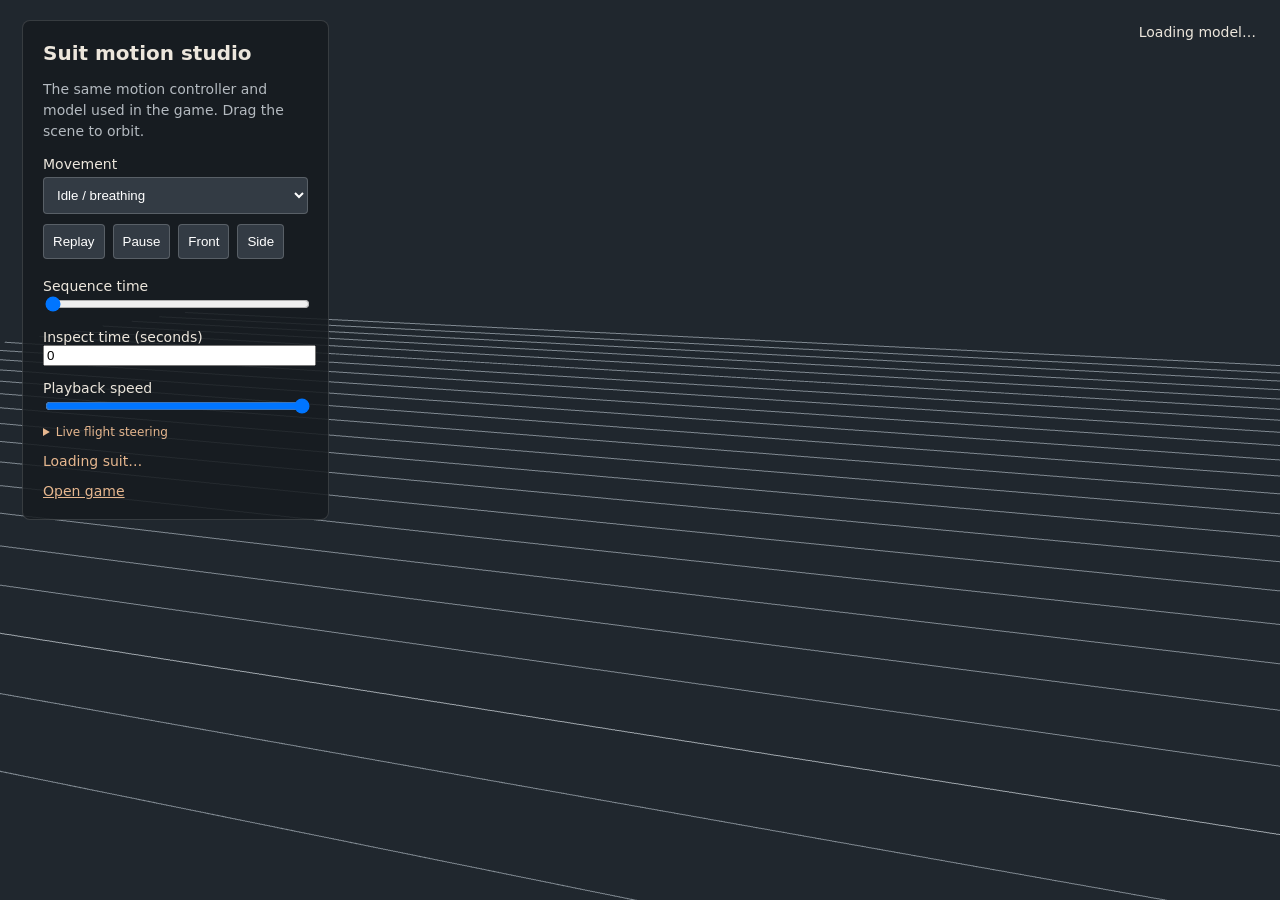
==== animation-lab.html @ ef5616c7 "Replace character animation controller and reactive repulsor motion" ====
<!doctype html>
<html lang="en"><head><meta charset="utf-8"><meta name="viewport" content="width=device-width,initial-scale=1">
<title>Suit motion studio</title>
<style>
body{margin:0;background:#171c22;color:#ece6dc;font:14px system-ui}canvas{display:block}aside{position:absolute;left:22px;top:20px;width:265px;background:#171b20dd;padding:20px;border:1px solid #ffffff24;border-radius:8px}h1{font-size:20px;margin:0 0 8px}p{line-height:1.5;color:#b4bac0}label{display:block;margin-top:14px}button,select{background:#333b44;color:#fff;border:1px solid #ffffff30;border-radius:4px;padding:9px;margin:5px 0}select,input{width:100%}button{cursor:pointer}output{display:block;margin:14px 0;color:#e6b78f}a{color:#e6b78f}.row{display:flex;gap:8px}#loading{position:absolute;right:24px;top:24px}
@media(max-width:700px){aside{left:8px;top:8px;width:230px;padding:10px}aside p,aside label,aside input,aside output,aside a{display:none}aside h1{font-size:14px}aside select{padding:4px}aside button{padding:5px;font-size:11px}#loading{top:auto;bottom:10px;right:10px;font-size:10px}}
@media(max-width:700px){aside label[for="scrub"],aside #scrub{display:block}aside label[for="scrub"]{font-size:11px;margin-top:4px}}
#flightControls{margin-top:8px;font-size:12px}#flightControls input,#flightControls label{display:block}#flightControls summary{cursor:pointer;color:#e6b78f}
</style></head><body>
<aside><h1>Suit motion studio</h1><p>The same motion controller and model used in the game. Drag the scene to orbit.</p>
<label for="pose">Movement</label><select id="pose">
<option value="idle">Idle / breathing</option><option value="walk">Walk · 1.8 m/s</option><option value="run">Run · 6.2 m/s</option><option value="charge">Charge / planted crouch</option><option value="jump">Launch sequence</option><option value="land">Landing sequence</option><option value="fall">Atmospheric fall</option><option value="coast">Weightless coast</option><option value="hover">Repulsor hover</option><option value="cruise">Repulsor cruise</option><option value="turn">Bank / steering</option><option value="brake">Air brake</option><option value="swim">Swimming</option><option value="sourcewalk">Original authored walk · comparison</option></select>
<div class="row"><button id="replay">Replay</button><button id="pause">Pause</button><button id="front">Front</button><button id="side">Side</button></div>
<label for="scrub">Sequence time</label><input id="scrub" type="range" min="0" max="4" step="0.01" value="0">
<label for="seek">Inspect time (seconds)</label><input id="seek" type="number" min="0" max="4" step="0.01" value="0">
<label for="rate">Playback speed</label><input id="rate" type="range" min="0.1" max="1" step="0.1" value="1">
<details id="flightControls"><summary>Live flight steering</summary>
<label for="flightYaw">Heading</label><input id="flightYaw" type="range" min="-180" max="180" step="5" value="0">
<label for="flightPitch">Thrust tilt</label><input id="flightPitch" type="range" min="-60" max="80" step="5" value="0">
<label for="flightPower">Throttle</label><input id="flightPower" type="range" min="0" max="1" step="0.05" value="1">
</details>
<output id="status">Loading suit…</output><a href="index.html">Open game</a>
</aside><div id="loading">Loading model…</div>
<script src="vendor/three.r128.min.js"></script><script src="vendor/loaders/GLTFLoader.r128.js"></script>
<script src="src/runtime/character-motion.js?v=20261101.6"></script>
<script src="src/runtime/character-controller.js?v=20261101.6"></script>
<script src="src/runtime/animation-lab.js?v=20261101.6"></script>
</body></html>
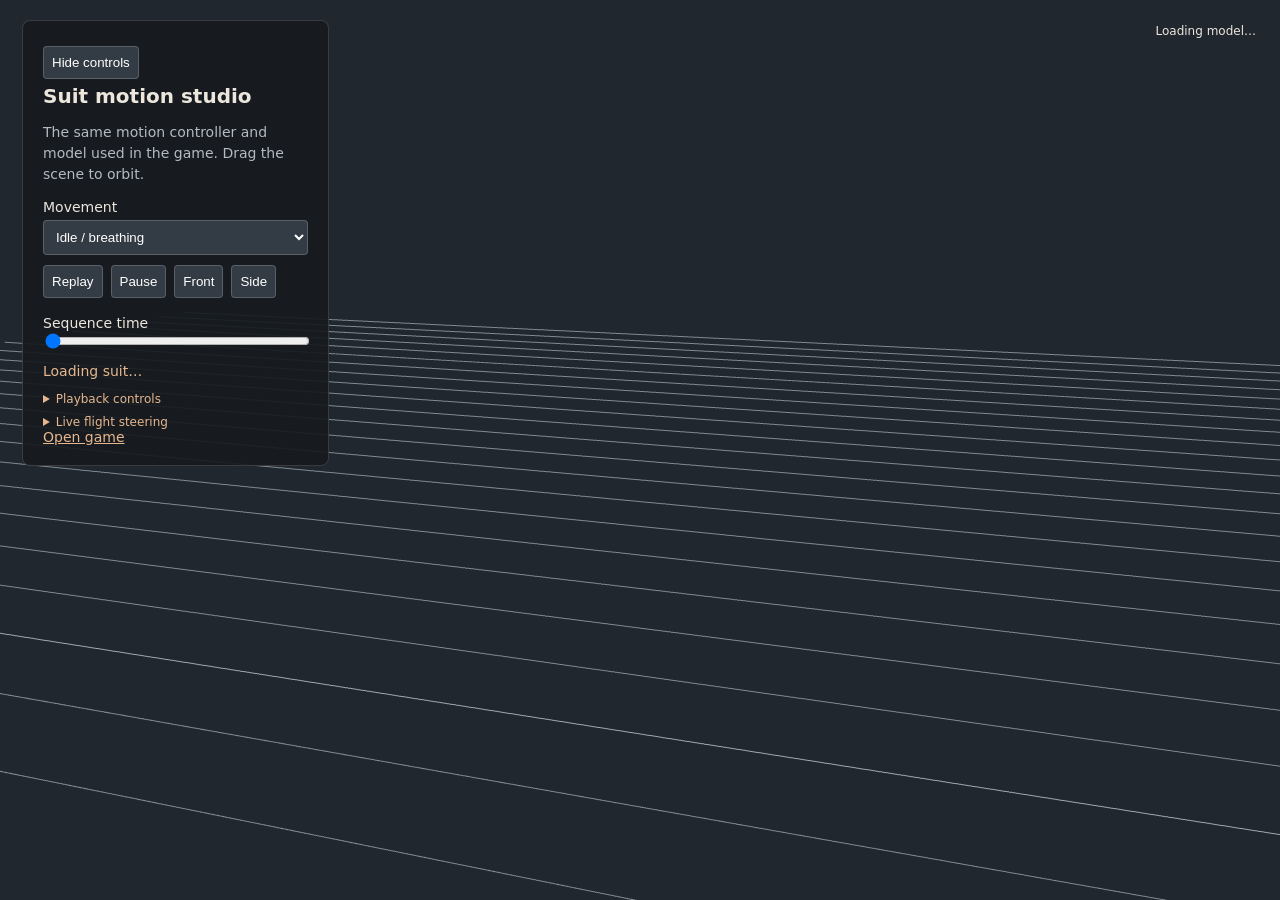
==== commit 2514e8c5: "Retarget natural astronaut locomotion and correct limb deformation" ====
--- a/animation-lab.html
+++ b/animation-lab.html
@@ -2,27 +2,31 @@
 <html lang="en"><head><meta charset="utf-8"><meta name="viewport" content="width=device-width,initial-scale=1">
 <title>Suit motion studio</title>
 <style>
-body{margin:0;background:#171c22;color:#ece6dc;font:14px system-ui}canvas{display:block}aside{position:absolute;left:22px;top:20px;width:265px;background:#171b20dd;padding:20px;border:1px solid #ffffff24;border-radius:8px}h1{font-size:20px;margin:0 0 8px}p{line-height:1.5;color:#b4bac0}label{display:block;margin-top:14px}button,select{background:#333b44;color:#fff;border:1px solid #ffffff30;border-radius:4px;padding:9px;margin:5px 0}select,input{width:100%}button{cursor:pointer}output{display:block;margin:14px 0;color:#e6b78f}a{color:#e6b78f}.row{display:flex;gap:8px}#loading{position:absolute;right:24px;top:24px}
-@media(max-width:700px){aside{left:8px;top:8px;width:230px;padding:10px}aside p,aside label,aside input,aside output,aside a{display:none}aside h1{font-size:14px}aside select{padding:4px}aside button{padding:5px;font-size:11px}#loading{top:auto;bottom:10px;right:10px;font-size:10px}}
-@media(max-width:700px){aside label[for="scrub"],aside #scrub{display:block}aside label[for="scrub"]{font-size:11px;margin-top:4px}}
-#flightControls{margin-top:8px;font-size:12px}#flightControls input,#flightControls label{display:block}#flightControls summary{cursor:pointer;color:#e6b78f}
+body{margin:0;background:#171c22;color:#ece6dc;font:14px system-ui}canvas{display:block}aside{position:absolute;left:22px;top:20px;width:265px;max-height:calc(100vh - 80px);overflow:auto;background:#171b20ed;padding:20px;border:1px solid #ffffff24;border-radius:8px}h1{font-size:20px;margin:0 0 8px}p{line-height:1.5;color:#b4bac0}label{display:block;margin-top:12px}button,select,input[type=number]{background:#333b44;color:#fff;border:1px solid #ffffff30;border-radius:4px;padding:8px;margin:5px 0}select,input{width:100%;box-sizing:border-box}button{cursor:pointer}output{display:block;margin:10px 0;color:#e6b78f;line-height:1.4}a{color:#e6b78f}.row{display:flex;gap:8px}#loading{position:absolute;right:24px;top:24px;font-size:12px;pointer-events:none}details{margin-top:9px;font-size:12px}summary{cursor:pointer;color:#e6b78f}#rateValue{float:right;color:#d6d9dd}
+@media(max-width:700px){aside{left:8px;top:8px;width:230px;padding:10px;max-height:55vh}aside p{display:none}aside h1{font-size:14px}aside select{padding:4px}aside button{padding:5px;font-size:11px}aside label{font-size:11px;margin-top:5px}aside output{font-size:11px;margin:6px 0}aside a{font-size:11px}#loading{top:auto;bottom:10px;right:10px;font-size:10px}}
+aside.collapsed{width:auto;padding:8px}aside.collapsed>:not(#toggleControls){display:none!important}
 </style></head><body>
-<aside><h1>Suit motion studio</h1><p>The same motion controller and model used in the game. Drag the scene to orbit.</p>
+<aside><button id="toggleControls" aria-expanded="true">Hide controls</button><h1>Suit motion studio</h1><p>The same motion controller and model used in the game. Drag the scene to orbit.</p>
 <label for="pose">Movement</label><select id="pose">
-<option value="idle">Idle / breathing</option><option value="walk">Walk · 1.8 m/s</option><option value="run">Run · 6.2 m/s</option><option value="charge">Charge / planted crouch</option><option value="jump">Launch sequence</option><option value="land">Landing sequence</option><option value="fall">Atmospheric fall</option><option value="coast">Weightless coast</option><option value="hover">Repulsor hover</option><option value="cruise">Repulsor cruise</option><option value="turn">Bank / steering</option><option value="brake">Air brake</option><option value="swim">Swimming</option><option value="sourcewalk">Original authored walk · comparison</option></select>
+<option value="idle">Idle / breathing</option><option value="walk">Walk · 1.8 m/s</option><option value="run">Run · 4.4 m/s</option><option value="transitions">Walk → run → stop</option><option value="charge">Charge / planted crouch</option><option value="jump">Launch sequence</option><option value="land">Landing sequence</option><option value="fall">Atmospheric fall</option><option value="coast">Weightless coast</option><option value="hover">Repulsor hover</option><option value="cruise">Repulsor cruise</option><option value="turn">Bank / steering</option><option value="reverse">Flight direction reversals</option><option value="brake">Air brake</option><option value="swim">Swimming</option><option value="sourcewalk">Original authored walk · comparison</option></select>
 <div class="row"><button id="replay">Replay</button><button id="pause">Pause</button><button id="front">Front</button><button id="side">Side</button></div>
 <label for="scrub">Sequence time</label><input id="scrub" type="range" min="0" max="4" step="0.01" value="0">
+<output id="status">Loading suit…</output>
+<details id="playbackControls"><summary>Playback controls</summary>
 <label for="seek">Inspect time (seconds)</label><input id="seek" type="number" min="0" max="4" step="0.01" value="0">
-<label for="rate">Playback speed</label><input id="rate" type="range" min="0.1" max="1" step="0.1" value="1">
+<label for="rate">Playback speed <span id="rateValue">1×</span></label><input id="rate" type="range" min="0.1" max="1" step="0.1" value="1">
+</details>
 <details id="flightControls"><summary>Live flight steering</summary>
 <label for="flightYaw">Heading</label><input id="flightYaw" type="range" min="-180" max="180" step="5" value="0">
 <label for="flightPitch">Thrust tilt</label><input id="flightPitch" type="range" min="-60" max="80" step="5" value="0">
 <label for="flightPower">Throttle</label><input id="flightPower" type="range" min="0" max="1" step="0.05" value="1">
 </details>
-<output id="status">Loading suit…</output><a href="index.html">Open game</a>
+<a href="index.html?build=20261102.5">Open game</a>
 </aside><div id="loading">Loading model…</div>
 <script src="vendor/three.r128.min.js"></script><script src="vendor/loaders/GLTFLoader.r128.js"></script>
-<script src="src/runtime/character-motion.js?v=20261101.6"></script>
-<script src="src/runtime/character-controller.js?v=20261101.6"></script>
-<script src="src/runtime/animation-lab.js?v=20261101.6"></script>
+<script src="src/runtime/character-motion.js?v=20261102.5"></script>
+<script src="src/data/walk-motion.js?v=20261102.5"></script>
+<script src="src/data/run-motion.js?v=20261102.5"></script>
+<script src="src/runtime/character-controller.js?v=20261102.5"></script>
+<script src="src/runtime/animation-lab.js?v=20261102.5"></script>
 </body></html>
